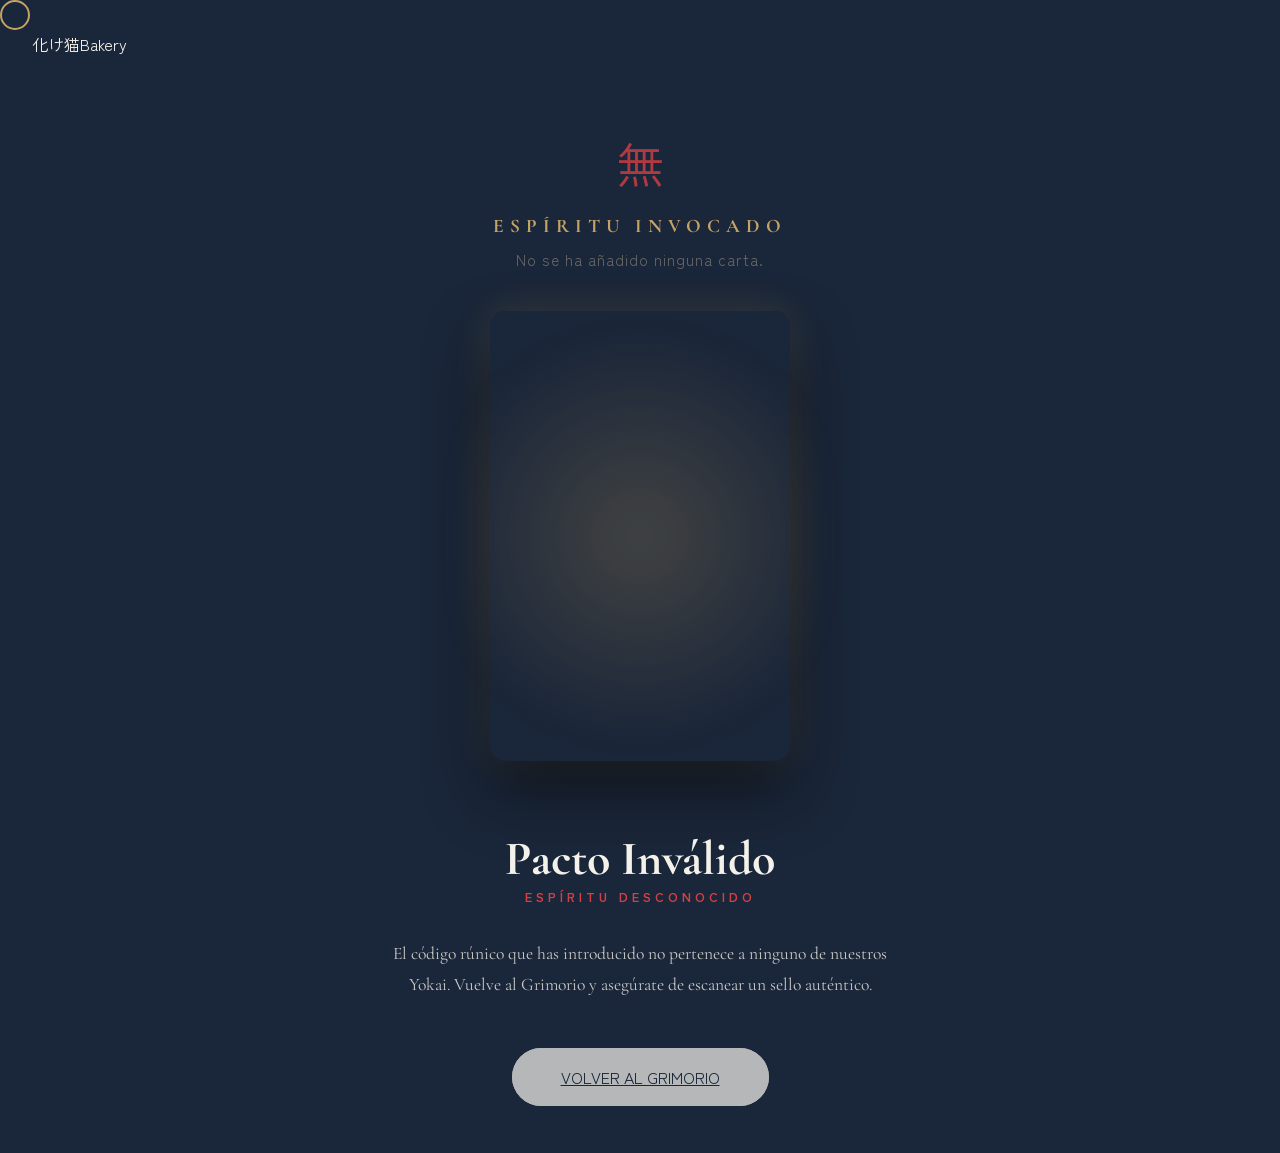
==== carta.html @ 155bf047 "PruebaCartas" ====
<!DOCTYPE html>
<html lang="es">
<head>
    <meta charset="UTF-8">
    <meta name="viewport" content="width=device-width, initial-scale=1.0">
    <title>Invocación Completada | Bakeneko Bakery</title>
    
    <link rel="preconnect" href="https://fonts.googleapis.com">
    <link rel="preconnect" href="https://fonts.gstatic.com" crossorigin>
    <link href="https://fonts.googleapis.com/css2?family=Cormorant+Garamond:ital,wght@0,300;0,400;1,400&family=Zen+Kaku+Gothic+New:wght@300;500&family=Noto+Serif+JP:wght@400;700&display=swap" rel="stylesheet">
    
    <link rel="stylesheet" href="css/style.css">
    <link rel="stylesheet" href="css/carta.css">
</head>
<body class="card-reveal-page">

    <div class="noise-overlay"></div>

    <nav class="main-nav minimal-nav">
        <a href="index.html" class="logo">化け猫 <span class="sub">Bakery</span></a>
    </nav>

    <main class="reveal-stage">
        
        <div class="reveal-header">
            <span class="magic-seal" id="yokai-kanji">霊</span>
            <h1 class="tiny-title" data-i18n="revealTitle">Espíritu Invocado</h1>
            <p class="compact-p" id="collection-status">Esta carta ha sido añadida a tu Grimorio personal.</p>
        </div>

        <div class="card-showcase">
            <div class="card-3d-wrapper" id="card-element">
                <img src="" alt="Carta Yokai" id="card-image" class="yokai-card-img hidden">
                <div class="card-glow"></div>
            </div>
        </div>

        <div class="yokai-lore">
            <h2 id="yokai-name" class="lore-title">Cargando...</h2>
            <h3 id="yokai-title" class="lore-subtitle">...</h3>
            <p id="yokai-desc" class="lore-text"></p>
        </div>

        <div class="reveal-actions">
            <a href="shop.html" class="cta-btn return-btn">Volver al Grimorio</a>
        </div>

    </main>

    <div id="particles-container"></div>

    <div id="neo-cursor"></div>

    <script src="https://cdn.jsdelivr.net/npm/gsap@3.12.5/dist/gsap.min.js"></script>
    <script src="js/carta.js"></script>
</body>
</html>
---- css/style.css ----
/* --- Variables & Reset --- */
:root {
    --c-indigo:    #1a2639;
    --c-cream:     #f4f1ea;
    --c-vermilion: #d64045;
    --c-gold:      #c5a365;
    --c-ink:       #0d0d0d;

    --f-serif: 'Cormorant Garamond', serif;
    --f-sans:  'Zen Kaku Gothic New', sans-serif;

    --gutter: 2rem;
}

* {
    box-sizing: border-box;
    margin: 0;
    padding: 0;
}

body {
    background-color: var(--c-cream);
    color: var(--c-indigo);
    font-family: var(--f-sans);
    overflow-x: hidden;
}


/* --- Fixed Elements --- */
.main-nav {
    position: fixed;
    top: 0;
    left: 0;
    width: 100%;
    padding: var(--gutter);
    display: flex;
    justify-content: space-between;
    align-items: center;
    z-index: 100;
    mix-blend-mode: difference;
    color: var(--c-cream);
}

.lang-btn {
    position: fixed;
    bottom: 2rem;
    left: 2rem; /* ¡Cambiado de right a left! */
    z-index: 9100;
    background: var(--c-indigo);
    color: var(--c-gold);
    border: 1px solid var(--c-gold);
    padding: 0.8rem 1.5rem;
    border-radius: 50px;
    cursor: pointer;
    font-family: var(--f-sans);
    font-weight: 700;
    transition: transform 0.3s ease;
}
.lang-btn:hover { transform: scale(1.05); }

.logo {
    text-decoration: none; 
    color: inherit;       
    display: flex;        
    align-items: center;
}

.cta-btn {
    margin-top: 2rem;
    padding: 1rem 3rem;
    background: transparent;
    border: 1px solid var(--c-gold);
    color: var(--c-gold);
    border-radius: 50px;
    text-transform: uppercase;
    cursor: pointer;
    transition: all 0.3s;
}

.cta-btn:hover {
    background: var(--c-gold);
    color: var(--c-indigo);
}

/* --- Tipografía Compacta y Premium --- */
.tiny-title {
    font-family: var(--f-serif);
    font-size: 1.8rem; /* Mucho más pequeña que antes */
    letter-spacing: 5px;
    text-transform: uppercase;
    color: var(--c-indigo);
    margin-bottom: 1rem;
}

.compact-p {
    font-size: 0.9rem; /* Letra pequeña y compacta */
    line-height: 1.8;
    letter-spacing: 1px;
    max-width: 400px; /* Forzamos que el texto sea un bloque estrecho */
    color: #666;
}

/* --- Intro Staggered (Layout Premium) --- */
.intro-minimal {
    padding: 12rem 10%;
    background-color: var(--c-cream);
}

.intro-staggered {
    display: flex;
    flex-direction: column;
    gap: 10rem; /* Gran espacio entre los dos bloques */
    max-width: 1200px;
    margin: 0 auto;
}

.intro-block {
    display: flex;
    gap: 3rem;
    align-items: flex-start;
}

/* Bloque Identidad (Izquierda) */
.block-who {
    align-self: flex-start;
}

/* Bloque Filosofía (Derecha) */
.block-concept {
    align-self: flex-end;
}

.vertical-marker {
    display: flex;
    flex-direction: column;
    align-items: center;
    gap: 1rem;
    border-right: 1px solid rgba(197, 163, 101, 0.3);
    padding-right: 1.5rem;
}

.marker-right {
    border-right: none;
    border-left: 1px solid rgba(197, 163, 101, 0.3);
    padding-right: 0;
    padding-left: 1.5rem;
}

.block-content.align-right {
    text-align: right;
    display: flex;
    flex-direction: column;
    align-items: flex-end;
}

/* Reutilizamos tus estilos existentes para títulos y párrafos */
.tiny-title {
    font-family: var(--f-serif);
    font-size: 1.8rem;
    letter-spacing: 5px;
    text-transform: uppercase;
    color: var(--c-indigo);
    margin-bottom: 1.5rem;
}

.compact-p {
    font-size: 0.95rem;
    line-height: 1.8;
    color: #666;
    max-width: 450px;
}

.manifesto-mini-wrapper {
    display: flex;
    gap: 3rem;
    align-items: flex-start;
}

.manifesto-side {
    display: flex;
    flex-direction: column;
    align-items: center;
    gap: 1rem;
    border-right: 1px solid rgba(197, 163, 101, 0.3);
    padding-right: 1.5rem;
}

.v-label {
    writing-mode: vertical-rl;
    font-size: 0.6rem;
    letter-spacing: 4px;
    color: var(--c-gold);
}

.v-kanji {
    writing-mode: vertical-rl;
    font-family: var(--f-jp);
    font-size: 1.5rem;
    color: var(--c-vermilion);
}

/* --- Collection & Organic Cards --- */
.collection-section {
    padding: 5rem var(--gutter);
    background-color: var(--c-cream);
    z-index: 10;
}

.section-header {
    text-align: center;
    margin-bottom: 5rem;
}

.section-header h3 {
    font-size: 3rem;
    border-bottom: 1px solid var(--c-vermilion);
    display: inline-block;
    padding-bottom: 15px;
}

/* =========================================
   GALERÍA DE PRODUCTOS (ORDEN Y LIMPIEZA)
   ========================================= */

/* --- 1. La Cuadrícula Base --- */
.products-grid {
    display: grid;
    grid-template-columns: repeat(3, 1fr);
    gap: 4rem 2rem; /* Cuadrícula perfecta y alineada, sin saltos */
    max-width: 1100px;
    margin: 0 auto;
    padding: 5rem 5%;
}

@media (max-width: 900px) {
    .products-grid { grid-template-columns: repeat(2, 1fr); gap: 3rem 2rem; }
}

@media (max-width: 600px) {
    .products-grid { grid-template-columns: 1fr; gap: 3rem 0; }
}

.product-card {
    background: transparent;
    display: flex;
    flex-direction: column;
    align-items: center;
    text-align: center;
    cursor: pointer;
    width: 100%;
    /* Hemos quitado el 'transition' global para que no pelee con las animaciones */
}

/* Estado de salida: Se hunde en la niebla */
.product-card.hiding {
    animation: fade-out-yokai 0.4s forwards;
    pointer-events: none;
}

/* Estado de entrada: Emerge suavemente */
.product-card.showing {
    opacity: 0; /* CRÍTICO: Los mantiene invisibles hasta que les toque su turno */
    animation: fade-in-yokai 0.6s cubic-bezier(0.2, 1, 0.3, 1) both;
}

@keyframes fade-out-yokai {
    0% { opacity: 1; transform: translateY(0) scale(1); }
    100% { opacity: 0; transform: translateY(15px) scale(0.98); }
}

@keyframes fade-in-yokai {
    0% { opacity: 0; transform: translateY(20px); }
    100% { opacity: 1; transform: translateY(0); }
}



/* --- 3. Contenedor Visual (Limitado para no dejar vacíos) --- */
.visual-inner {
    position: relative;
    width: 100%;
    max-width: 260px; /* Límite de ancho para que no crezca demasiado en pantallas grandes */
    aspect-ratio: 1 / 1; /* Cuadrado perfecto */
    margin: 0 auto;
}

/* --- 4. La Máscara de Tinta --- */
.ink-mask {
    width: 100%;
    height: 100%;
    overflow: hidden;
    border-radius: 50%; /* Círculo inicial */
    background: var(--c-cream); 
    transition: border-radius 0.8s ease-in-out, box-shadow 0.6s ease, transform 0.6s ease;
    box-shadow: 0 10px 25px rgba(26, 38, 57, 0.05);
}

.product-img {
    width: 100%;
    height: 100%;
    object-fit: cover;
    transition: transform 0.8s ease;
}

/* Animación Hover */
.product-card:hover .ink-mask {
    border-radius: 42% 58% 45% 55% / 55% 45% 58% 42%; /* Forma orgánica */
    box-shadow: 0 15px 35px rgba(26, 38, 57, 0.12);
    transform: translateY(-8px);
}

.product-card:hover .product-img {
    transform: scale(1.1);
}

/* --- 5. El Sello Hanko --- */
.stamp-seal {
    position: absolute;
    top: 0;
    right: 0;
    z-index: 2;
    width: 45px;
    height: 45px;
    background: var(--c-vermilion);
    color: white;
    display: flex;
    justify-content: center;
    align-items: center;
    border-radius: 50%;
    font-size: 1.2rem;
    font-family: var(--f-jp);
    box-shadow: 2px 4px 10px rgba(214, 64, 69, 0.2);
    transition: transform 0.5s ease;
}

.product-card:hover .stamp-seal {
    transform: scale(1.1) rotate(-10deg);
}

/* --- 6. El Botón Añadir Integrado --- */
.quick-add-btn {
    position: absolute;
    bottom: 0;
    right: 0;
    z-index: 3;
    width: 40px;
    height: 40px;
    background: var(--c-indigo);
    color: var(--c-gold);
    border: none;
    border-radius: 50%;
    display: flex;
    justify-content: center;
    align-items: center;
    font-size: 1.5rem;
    cursor: pointer;
    opacity: 0; /* Oculto por defecto */
    transform: scale(0.8);
    transition: all 0.4s ease;
}

.product-card:hover .quick-add-btn {
    opacity: 1; /* Aparece al hacer hover */
    transform: scale(1);
}

.quick-add-btn:hover {
    background: var(--c-gold);
    color: var(--c-indigo);
}

/* --- 7. Info del Producto (Sin vacíos) --- */
.card-info {
    margin-top: 1rem; /* Muy poco margen para que el texto abrace la imagen */
    display: flex;
    flex-direction: column; /* Apila el h4 y el span */
    align-items: center;
    gap: 0.2rem; /* Espacio mínimo entre nombre y tipo */
}

.card-info h4 {
    font-family: var(--f-serif);
    font-size: 1.4rem;
    color: var(--c-indigo);
    margin: 0;
    font-weight: 400;
}

.card-info .type {
    font-size: 0.7rem;
    letter-spacing: 3px;
    text-transform: uppercase;
    color: var(--c-gold);
}




/* --- Ventana Cinematográfica (Editorial) --- */
.cinematic-window {
    position: relative;
    width: 100vw;
    height: 70vh; 
    overflow: hidden;
    background-color: var(--c-indigo);
}

.cinematic-video {
    width: 100%;
    height: 120%; /* Más alto que su contenedor para permitir el efecto Parallax */
    object-fit: cover;
    opacity: 0.85; /* Un poco translúcido para que sea elegante */
}

/* El fundido mágico hacia la sección crema */
.cinematic-fade {
    position: absolute;
    bottom: 0;
    left: 0;
    width: 100%;
    height: 25vh;
    /* Degradado optimizado para fundir al 100% con el fondo de la web sin cortes */
    background: linear-gradient(to bottom, transparent 0%, var(--c-cream) 95%, var(--c-cream) 100%);
    pointer-events: none;
}


/* --- Texto en Estado de Tinta Fragmentada --- */
.reveal-ink-wrapper {
    opacity: 0; /* Empieza invisible */
    transition: none;
}

.ink-content-to-reveal {
    opacity: 1; 
    filter: url(#sumie-filter); /* Aplica la deformación masiva inicial */
    will-change: filter; 
}

/* --- 2D Modal (Reemplaza al 3D) --- */
.modal-overlay {
    position: fixed;
    inset: 0;
    background: rgba(26, 38, 57, 0.95);
    z-index: 9500;
    display: flex;
    justify-content: center;
    align-items: center;
    opacity: 0;
    pointer-events: none;
    transition: opacity 0.5s ease;
    backdrop-filter: blur(5px);
}

.modal-overlay.active {
    opacity: 1;
    pointer-events: auto;
}

.modal-content {
    width: 90%;
    max-width: 1000px;
    height: 80vh;
    background: var(--c-cream);
    display: grid;
    grid-template-columns: 1.5fr 1fr;
    border-radius: 20px;
    overflow: hidden;
    position: relative;
    transform: translateY(50px);
    transition: transform 0.5s cubic-bezier(0.2, 1, 0.3, 1);
}

.modal-overlay.active .modal-content {
    transform: translateY(0);
}

.modal-image-stage {
    background: #e8e5de;
    position: relative;
    display: flex;
    align-items: center;
    justify-content: center;
    overflow: hidden; /* Para que la imagen no se salga */
}

.modal-main-img {
    width: 100%;
    height: 100%;
    object-fit: cover; /* Hace que la imagen llene el espacio elegantemente */
}

.modal-text {
    padding: 3rem;
    display: flex;
    flex-direction: column;
    justify-content: center;
}

.modal-title {
    font-size: 3rem;
    color: var(--c-indigo);
    line-height: 1;
    margin: 0.5rem 0;
}

.modal-yokai-class {
    color: var(--c-vermilion);
    font-weight: bold;
    letter-spacing: 0.1em;
}

.modal-desc {
    margin: 1.5rem 0;
    line-height: 1.6;
    color: #555;
}

.close-modal {
    position: absolute;
    top: 1rem;
    right: 1rem;
    background: none;
    border: none;
    font-size: 2rem;
    cursor: pointer;
    color: var(--c-indigo);
    z-index: 10;
}

.modal-allergens {
    margin-top: 1.5rem;
    padding-top: 1rem;
    border-top: 1px dashed rgba(197, 163, 101, 0.4);
    font-family: var(--f-sans);
    font-size: 0.85rem;
    color: #888;
}
.modal-allergens strong {
    color: var(--c-vermilion);
}

/* =========================================
   FOOTER (SILENCIO EDITORIAL DE LUJO)
   ========================================= */
.main-footer {
    background-color: var(--c-indigo);
    color: var(--c-cream);
    padding: 8rem 5% 2rem;
    /* Sin borde superior grueso. Se funde con el fondo de la web si es oscuro, 
       o usa un contraste limpio si vienes del fondo crema */
}

.footer-container {
    max-width: 1200px;
    margin: 0 auto;
    display: grid;
    /* Solo 3 columnas, dándole la mitad del espacio a la marca/newsletter */
    grid-template-columns: 2fr 1fr 1fr;
    gap: 4rem;
    padding-bottom: 6rem;
}

/* --- Títulos (Etiquetas Técnicas) --- */
.footer-col h4 {
    font-family: var(--f-sans);
    font-size: 0.65rem;
    letter-spacing: 4px;
    text-transform: uppercase;
    color: rgba(244, 241, 234, 0.4); /* Muy difuminado, no compite con los enlaces */
    margin-bottom: 2rem;
}

.footer-col ul {
    list-style: none;
    padding: 0;
    margin: 0;
    display: flex;
    flex-direction: column;
    gap: 1rem;
}

/* Enlaces (Serif, elegantes y sobrios) */
.footer-col a {
    color: var(--c-cream);
    text-decoration: none;
    font-size: 0.9rem;
    font-family: var(--f-serif);
    transition: opacity 0.3s ease;
    opacity: 0.8;
}

.footer-col a:hover {
    opacity: 1;
    color: var(--c-gold);
}

/* Enlaces Sociales (Los diferenciamos con Sans-serif) */
.social-link {
    font-family: var(--f-sans) !important;
    font-size: 0.75rem !important;
    letter-spacing: 2px;
    text-transform: uppercase;
    margin-top: 0.5rem;
}

/* --- La Firma (Logo) --- */
.footer-logo {
    font-family: var(--f-serif);
    font-size: 1.8rem;
    color: var(--c-cream);
    margin-bottom: 3rem;
    display: flex;
    align-items: center;
    gap: 1rem;
}

.footer-logo span {
    font-family: var(--f-jp);
    font-size: 1.5rem;
    color: var(--c-gold);
    opacity: 0.7;
}

/* --- Newsletter Hiper-Minimalista --- */
.newsletter-minimal {
    position: relative;
    max-width: 300px;
    display: flex;
    align-items: center;
    border-bottom: 1px solid rgba(244, 241, 234, 0.3);
    padding-bottom: 0.5rem;
    transition: border-color 0.4s ease;
}

.newsletter-minimal:focus-within {
    border-color: var(--c-gold); /* Se ilumina al escribir */
}

.newsletter-minimal input {
    background: transparent;
    border: none;
    color: var(--c-cream);
    font-family: var(--f-sans);
    font-size: 0.8rem;
    letter-spacing: 1px;
    width: 100%;
    outline: none;
}

.newsletter-minimal input::placeholder {
    color: rgba(244, 241, 234, 0.3);
    text-transform: uppercase;
    letter-spacing: 2px;
    font-size: 0.7rem;
}

.newsletter-minimal button {
    background: transparent;
    border: none;
    color: var(--c-cream);
    font-size: 1.2rem;
    cursor: pointer;
    padding: 0;
    transition: transform 0.3s ease, color 0.3s ease;
}

.newsletter-minimal button:hover {
    color: var(--c-gold);
    transform: translateX(5px); /* La flecha se mueve al pasar el ratón */
}

/* --- Base del Footer --- */
.footer-bottom {
    display: flex;
    justify-content: space-between;
    align-items: center;
    border-top: 1px solid rgba(244, 241, 234, 0.1);
    padding-top: 2rem;
}

.footer-bottom p {
    font-size: 0.65rem;
    letter-spacing: 3px;
    color: rgba(244, 241, 234, 0.4);
    text-transform: uppercase;
    margin: 0;
}

/* --- Responsividad --- */
@media (max-width: 900px) {
    .footer-container {
        grid-template-columns: 1fr 1fr;
        gap: 4rem 2rem;
    }
    .brand-col {
        grid-column: span 2;
    }
}

@media (max-width: 600px) {
    .footer-container {
        grid-template-columns: 1fr;
        gap: 4rem;
    }
    .brand-col {
        grid-column: span 1;
    }
}




/* =========================================
   CABECERA DE LA TIENDA Y FILTROS (TABS)
   ========================================= */

/* --- El Título Principal de la Colección --- */
.section-header {
    text-align: center;
    margin-bottom: 3rem;
}

.section-header h3 {
    font-family: var(--f-serif); /* Letra clásica y elegante */
    font-size: 3rem; /* Grande y majestuoso */
    color: var(--c-indigo);
    font-weight: 300; /* Fino, nada de negritas gruesas */
    margin: 0;
    position: relative;
}

/* El punto de anclaje visual (Punto dorado debajo del título) */
.section-header h3::after {
    content: '';
    display: block;
    width: 4px;
    height: 4px;
    background-color: var(--c-gold);
    border-radius: 50%;
    margin: 1.5rem auto 0;
}

/* --- Filtros (Tabs Estilo Revista) --- */
.tabs {
    display: flex;
    justify-content: center;
    flex-wrap: wrap; /* CRÍTICO: Permite que salten de línea en móviles sin aplastarse */
    gap: 3rem; /* Muchísimo aire entre las opciones */
    margin-bottom: 6rem; /* Separación enorme con los postres para dar respiro */
}

/* Botones como texto desnudo (Adiós a las píldoras) */
.tab-btn {
    background: transparent;
    border: none;
    padding: 0 0 8px 0; /* Espacio solo abajo para separar la línea del subrayado */
    color: rgba(26, 38, 57, 0.4); /* Índigo muy apagado para los que no están seleccionados */
    font-family: var(--f-sans);
    font-size: 0.75rem;
    letter-spacing: 4px;
    text-transform: uppercase;
    cursor: pointer;
    border-bottom: 1px solid transparent; /* Oculto, preparado para animarse */
    transition: all 0.4s ease;
}

/* Hover: El texto cobra vida y sube un poquito */
.tab-btn:hover {
    color: var(--c-indigo);
    transform: translateY(-2px);
}

/* Estado Activo: La línea de lujo */
.tab-btn.active {
    color: var(--c-indigo);
    border-bottom: 1px solid var(--c-gold); 
}

/* --- Responsividad para mantener la elegancia en móviles --- */
@media (max-width: 600px) {
    .section-header h3 {
        font-size: 2.2rem;
    }
    .tabs {
        gap: 1.5rem;
        margin-bottom: 4rem;
    }
    .tab-btn {
        font-size: 0.65rem;
        letter-spacing: 2px;
    }
}

/* =========================================
   ORÁCULO (MINIMALISMO PURO)
   ========================================= */
.oracle-minimal {
    padding: 8rem 0; /* Menos espacio exagerado, más equilibrado */
    background-color: transparent; /* Hereda el color crema de la web. Cero bloques de color. */
    display: flex;
    justify-content: center;
}

.oracle-container {
    display: flex;
    flex-direction: column;
    align-items: center;
    gap: 3rem;
    text-align: center;
}

/* Textos sutiles y elegantes */
.oracle-text .tiny-title {
    color: var(--c-gold);
    font-size: 0.85rem; /* Un pelín más grande */
    letter-spacing: 5px;
    font-weight: 600; /* Más peso para que atrape la vista */
    text-transform: uppercase;
}

.oracle-text .compact-p {
    color: var(--c-indigo); /* Color sólido, sin transparencias que lo apaguen */
    margin: 0 auto;
    font-family: var(--f-serif);
    font-size: 1.25rem; /* Aumentamos el tamaño para facilitar la lectura */
    line-height: 1.4;
}

/* --- El Artefacto (Líneas finas, sin cajas pesadas) --- */
.oracle-interactive {
    cursor: pointer;
    display: flex;
    flex-direction: column;
    align-items: center;
    position: relative;
    padding: 20px;
    transition: transform 0.4s cubic-bezier(0.2, 1, 0.3, 1);
}

.oracle-interactive:hover {
    transform: scale(1.05); /* Solo un pequeño acercamiento, sin brillos locos */
}

/* La Ventana del Destino (Marco minimalista) */
.rune-window {
    width: 90px;
    height: 120px; 
    border: 1px solid rgba(26, 38, 57, 0.2); /* Borde índigo muy fino, como trazado a lápiz */
    border-radius: 60px;
    overflow: hidden;
    position: relative;
    background: transparent;
}

/* El degradado ahora funde hacia CREMA, no hacia azul */
.window-overlay {
    position: absolute;
    inset: 0;
    background: linear-gradient(to bottom, var(--c-cream) 0%, transparent 20%, transparent 80%, var(--c-cream) 100%);
    pointer-events: none;
}

.rune-strip {
    display: flex;
    flex-direction: column;
    align-items: center;
    will-change: transform, filter;
}

/* Las runas en Índigo oscuro, puro contraste */
.rune-item {
    height: 120px; 
    display: flex;
    align-items: center;
    justify-content: center;
    font-size: 3rem;
    font-family: var(--f-jp);
    color: var(--c-indigo); 
}

/* --- Instrucción Sutil (Sin botones gruesos) --- */
.oracle-instruction {
    margin-top: 2rem;
    padding: 12px 28px; /* Le damos cuerpo para que parezca un botón real */
    font-size: 0.75rem;
    letter-spacing: 3px;
    text-transform: uppercase;
    color: var(--c-indigo);
    border: 1px solid rgba(26, 38, 57, 0.4); /* Borde fino y elegante */
    border-radius: 40px; /* Forma de píldora redondeada */
    opacity: 1; /* NADA de ocultarlo, 100% visible */
    transition: all 0.4s ease;
}

.oracle-interactive:hover .oracle-instruction {
    background: var(--c-indigo);
    color: var(--c-cream);
    border-color: var(--c-indigo);
    transform: translateY(-2px); /* Un levísimo salto para dar respuesta táctil */
}


/* =========================================
   BANNER DE COLABORACIÓN (ESTILO EMAKIMONO)
   ========================================= */

/* El contenedor principal da el espacio necesario (Ma) */
.collab-marquee-wrapper {
    position: relative;
    width: 100%;
    margin: 6rem 0; 
    transition: opacity 0.8s ease, transform 0.8s ease;
}

/* Animación sutil de desaparición al cerrarlo */
.collab-marquee-wrapper.hidden {
    opacity: 0;
    transform: translateY(-10px);
    pointer-events: none;
}

/* El Pergamino */
.collab-marquee {
    position: relative;
    width: 100vw;
    max-width: 100%;
    padding: 2rem 0; /* Un marco vertical delgado */
    overflow: hidden;
    background: transparent;
    
    /* Líneas índigo muy suaves arriba y abajo */
    border-top: 1px solid rgba(26, 38, 57, 0.1); 
    border-bottom: 1px solid rgba(26, 38, 57, 0.1);
    
    /* Efecto de niebla: el texto se desvanece suavemente al llegar a los bordes */
    mask-image: linear-gradient(to right, transparent, black 15%, black 85%, transparent);
    -webkit-mask-image: linear-gradient(to right, transparent, black 15%, black 85%, transparent);
}

/* La pista que se mueve */
.marquee-content {
    display: flex;
    white-space: nowrap;
    width: max-content;
    
    /* Animación lentísima y fluida */
    animation: scroll-emakimono 35s linear infinite; 
    
    /* Tipografía de lujo */
    font-family: var(--f-serif);
    font-weight: 300; /* Fina y delicada */
    font-size: 1.1rem;
    letter-spacing: 5px; /* Mucho aire entre letras */
    color: rgba(26, 38, 57, 0.7); /* Índigo ligeramente transparente */
}

/* Mucho espacio entre cada repetición de la frase */
.marquee-content span {
    padding: 0 4rem;
}

/* Animación del movimiento continuo */
@keyframes scroll-emakimono {
    0% { transform: translateX(0); }
    100% { transform: translateX(-50%); } 
}

/* --- Botón de cerrar (Sutil y sin cajas) --- */
.close-collab {
    position: absolute;
    right: 3%;
    top: 50%;
    transform: translateY(-50%);
    background: transparent;
    border: none; /* Adiós al borde redondo corporativo */
    color: rgba(26, 38, 57, 0.3); /* Casi invisible por defecto */
    font-size: 2rem; /* Tamaño grande pero trazo fino */
    font-weight: 300;
    line-height: 1;
    cursor: pointer;
    z-index: 10;
    transition: all 0.4s ease;
}

/* Al pasar el ratón, se tiñe del rojo vermellón (tu color de sello) */
.close-collab:hover {
    color: var(--c-vermilion);
    transform: translateY(-50%) scale(1.1);
}








.oracle-btn {
    border-color: var(--c-gold);
    color: var(--c-gold);
}
.oracle-btn:hover {
    background: var(--c-gold);
    color: var(--c-indigo);
}


/* --- Cesta Lateral (Luxury Drawer) --- */
.cart-overlay {
    position: fixed;
    top: 0; left: 0; width: 100vw; height: 100vh;
    background: rgba(26, 38, 57, 0.6); /* Color índigo translúcido */
    backdrop-filter: blur(5px);
    z-index: 9800;
    opacity: 0; 
    pointer-events: none;
    transition: opacity 0.4s ease;
}

.cart-overlay.active {
    opacity: 1; 
    pointer-events: auto;
}

.cart-drawer {
    position: fixed;
    top: 0; right: 0; 
    width: 100%; max-width: 450px; height: 100vh;
    background: var(--c-cream);
    z-index: 9900;
    box-shadow: -10px 0 40px rgba(0,0,0,0.15);
    transform: translateX(100%);
    transition: transform 0.5s cubic-bezier(0.25, 1, 0.3, 1);
    display: flex; 
    flex-direction: column;
}

.cart-drawer.active {
    transform: translateX(0);
}

.cart-header {
    display: flex; justify-content: space-between; align-items: center;
    padding: 2.5rem 2rem; 
    border-bottom: 1px solid rgba(26, 38, 57, 0.1);
}

.cart-header h2 {
    font-family: var(--f-serif); font-size: 2.2rem; color: var(--c-indigo); line-height: 1;
}

.close-cart {
    background: none; border: none; font-size: 2.5rem; color: var(--c-indigo); cursor: pointer; line-height: 1; transition: transform 0.3s ease;
}
.close-cart:hover { transform: rotate(90deg); }

.cart-items {
    flex: 1; 
    overflow-y: auto; 
    padding: 2rem; 
    display: flex; 
    flex-direction: column; 
    gap: 1.5rem;
    overscroll-behavior: contain; /* <-- AÑADE SOLO ESTA LÍNEA */
}

.empty-cart-msg {
    text-align: center; color: #888; font-style: italic; margin-top: 2rem; font-family: var(--f-serif); font-size: 1.2rem;
}

/* Diseño de cada producto en la cesta */
.cart-item {
    display: flex; align-items: center; gap: 1.2rem; padding-bottom: 1.5rem; border-bottom: 1px solid rgba(0,0,0,0.05);
}

.cart-item-img {
    width: 70px; height: 70px; border-radius: 50%; object-fit: cover; border: 1px solid var(--c-gold);
}

.cart-item-info { flex: 1; }
.cart-item-title { font-family: var(--f-serif); font-size: 1.3rem; margin-bottom: 0.2rem; color: var(--c-indigo); }
.cart-item-price { font-family: var(--f-sans); color: var(--c-gold); font-weight: 700; font-size: 1.1rem; }

.remove-item {
    background: none; border: none; color: var(--c-vermilion); cursor: pointer; font-size: 1.5rem; transition: transform 0.2s;
}
.remove-item:hover { transform: scale(1.2); }

.cart-footer {
    padding: 2rem; background: #fff; border-top: 1px solid rgba(26, 38, 57, 0.1);
}

.cart-total-row {
    display: flex; justify-content: space-between; align-items: center; margin-bottom: 1.5rem; font-family: var(--f-serif); font-size: 1.8rem; color: var(--c-indigo); font-weight: bold;
}

.checkout-btn {
    width: 100%; background: var(--c-indigo); color: var(--c-gold); padding: 1.2rem; border-radius: 50px; font-family: var(--f-sans); font-weight: bold; text-transform: uppercase; letter-spacing: 2px; cursor: pointer; transition: 0.3s; border: 1px solid var(--c-indigo);
}
.checkout-btn:hover { background: var(--c-gold); color: var(--c-indigo); border-color: var(--c-gold); }

/* Notificación visual (Puntito rojo) en el menú principal */
.cart-trigger { cursor: pointer; display: flex; align-items: center; gap: 0.5rem; position: relative; }
.cart-dot {
    position: absolute; top: -8px; right: -20px; background: var(--c-vermilion); color: white; font-size: 0.8rem; font-weight: bold; width: 22px; height: 22px; border-radius: 50%; display: flex; justify-content: center; align-items: center; opacity: 0; transition: all 0.3s ease; transform: scale(0);
}
.cart-dot.active { opacity: 1; transform: scale(1); }

/* --- Controles de Cantidad en la Cesta --- */
.cart-item {
    align-items: flex-start; 
}

.cart-item-info {
    display: flex;
    flex-direction: column;
    gap: 0.4rem;
}

.quantity-controls {
    display: flex;
    align-items: center;
    gap: 15px;
    margin-top: 0.5rem;
    border: 1px solid var(--c-gold);
    border-radius: 50px;
    width: fit-content;
    padding: 2px 8px;
}

.qty-btn {
    background: none;
    border: none;
    color: var(--c-indigo);
    font-size: 1.2rem;
    cursor: pointer;
    width: 24px;
    height: 24px;
    display: flex;
    justify-content: center;
    align-items: center;
    border-radius: 50%;
    transition: all 0.3s ease;
}

.qty-btn:hover {
    background: var(--c-gold);
    color: var(--c-cream);
}

.qty-display {
    font-family: var(--f-sans);
    font-weight: 700;
    color: var(--c-indigo);
    min-width: 15px;
    text-align: center;
}

.item-subtotal {
    font-family: var(--f-sans);
    font-weight: 700;
    color: var(--c-indigo);
    margin-top: auto; /* Empuja el precio total del item hacia abajo */
}

.cart-item-right {
    display: flex;
    flex-direction: column;
    align-items: flex-end;
    justify-content: space-between;
    height: 100%;
}


/* --- Página de Checkout a Pantalla Completa --- */
.checkout-page {
    position: fixed; inset: 0; background: var(--c-cream);
    z-index: 10000; overflow-y: auto; opacity: 1; transition: opacity 0.4s ease;
}
.checkout-page.hidden { opacity: 0; pointer-events: none; }

.checkout-header {
    padding: 1.5rem 5%; border-bottom: 1px solid rgba(0,0,0,0.05);
    display: flex; justify-content: space-between; align-items: center; background: #fff;
}
.checkout-header .logo { margin: 0; font-size: 1.5rem; color: var(--c-indigo); }
.checkout-header .logo span { color: #888; font-weight: 300; font-size: 1.2rem; }

.text-btn { background: none; border: none; font-family: var(--f-sans); color: var(--c-indigo); font-weight: bold; cursor: pointer; }
.text-btn:hover { color: var(--c-vermilion); }

.checkout-container {
    max-width: 1200px; margin: 0 auto; padding: 4rem 2rem;
    display: grid; grid-template-columns: 1.5fr 1fr; gap: 4rem;
}

/* Columna Izquierda (Formulario) */
.checkout-form-col h2 { font-family: var(--f-serif); font-size: 3rem; color: var(--c-indigo); line-height: 1; }
.checkout-subtitle { color: #666; margin-bottom: 3rem; font-family: var(--f-serif); font-size: 1.2rem; }

.form-section { margin-bottom: 3rem; }
.form-section h3 {
    font-family: var(--f-sans); color: var(--c-vermilion); text-transform: uppercase; letter-spacing: 2px;
    font-size: 1rem; border-bottom: 1px solid rgba(197, 163, 101, 0.3); padding-bottom: 0.5rem; margin-bottom: 1.5rem;
}

.input-group { position: relative; margin-bottom: 1.5rem; }
.form-row { display: flex; gap: 1rem; }
.form-row .input-group { flex: 1; }

.input-group input, .input-group select {
    width: 100%; padding: 1.2rem 0.5rem 0.5rem; border: none; border-bottom: 1px solid var(--c-indigo);
    background: transparent; font-family: var(--f-sans); font-size: 1.1rem; color: var(--c-indigo); transition: all 0.3s;
}
.input-group select { cursor: pointer; padding-top: 1rem; }
.input-group input:focus, .input-group select:focus { outline: none; border-bottom-color: var(--c-gold); border-bottom-width: 2px; }

.input-group label {
    position: absolute; left: 0.5rem; top: 1.2rem; color: #888; transition: all 0.3s ease; pointer-events: none; font-family: var(--f-sans);
}

.input-group input:focus ~ label, .input-group input:not(:placeholder-shown) ~ label {
    top: -0.2rem; font-size: 0.8rem; color: var(--c-gold); font-weight: bold; text-transform: uppercase;
}

.error-msg { color: var(--c-vermilion); font-size: 0.85rem; font-family: var(--f-sans); position: absolute; bottom: -20px; left: 0.5rem; display: none; }
.input-group.invalid input { border-bottom-color: var(--c-vermilion); }
.input-group.invalid .error-msg { display: block; }

.submit-btn { width: 100%; background: var(--c-indigo); color: var(--c-gold); margin-top: 1rem; padding: 1.5rem; font-size: 1.2rem; }

/* Columna Derecha (Resumen) */
.checkout-summary-col {
    background: #fff; padding: 2.5rem; border-radius: 15px; border: 1px solid rgba(0,0,0,0.05);
    box-shadow: 0 10px 30px rgba(0,0,0,0.03); height: fit-content; position: sticky; top: 2rem;
}
.checkout-summary-col h3 { font-family: var(--f-serif); font-size: 1.8rem; border-bottom: 1px solid #eee; padding-bottom: 1rem; margin-bottom: 1.5rem; }

.summary-items { display: flex; flex-direction: column; gap: 1rem; max-height: 40vh; overflow-y: auto; margin-bottom: 2rem; }
.summary-item { display: flex; gap: 1rem; align-items: center; }
.summary-img { width: 60px; height: 60px; border-radius: 50%; object-fit: cover; border: 1px solid var(--c-gold); }
.summary-details { flex: 1; }
.summary-name { font-family: var(--f-serif); font-size: 1.1rem; color: var(--c-indigo); font-weight: bold; }
.summary-qty { font-family: var(--f-sans); font-size: 0.9rem; color: #888; }
.summary-price { font-family: var(--f-sans); font-weight: bold; color: var(--c-gold); }

.summary-totals { border-top: 1px solid #eee; padding-top: 1.5rem; display: flex; flex-direction: column; gap: 0.8rem; }
.total-line { display: flex; justify-content: space-between; font-family: var(--f-sans); color: #555; }
.grand-total { font-family: var(--f-serif); font-size: 1.8rem; color: var(--c-indigo); font-weight: bold; margin-top: 0.5rem; border-top: 2px solid var(--c-indigo); padding-top: 1rem; }

/* Éxito */
.checkout-success { height: 100vh; display: flex; flex-direction: column; justify-content: center; align-items: center; text-align: center; }
.checkout-success.hidden { display: none; }
.success-seal { font-size: 5rem; color: var(--c-vermilion); width: 120px; height: 120px; border: 4px solid var(--c-vermilion); border-radius: 50%; display: flex; justify-content: center; align-items: center; margin-bottom: 2rem; font-family: serif; animation: stamp 0.6s cubic-bezier(0.175, 0.885, 0.32, 1.275) forwards; }

@keyframes stamp { 0% { transform: scale(3) rotate(20deg); opacity: 0; } 100% { transform: scale(1) rotate(0deg); opacity: 1; } }

@media (max-width: 900px) {
    .checkout-container { grid-template-columns: 1fr; padding: 2rem 1rem; }
    .checkout-summary-col { order: -1; position: static; } /* En móvil el resumen va arriba */
}

/* --- Botón Quick Add (Añadir rápido) --- */
.quick-add-btn {
    position: absolute;
    bottom: 5px;
    right: 5px;
    width: 45px;
    height: 45px;
    background: var(--c-cream);
    color: var(--c-indigo);
    border: 1px solid var(--c-gold);
    border-radius: 50%;
    font-size: 1.8rem;
    font-family: var(--f-sans);
    display: flex;
    justify-content: center;
    align-items: center;
    cursor: pointer;
    opacity: 0; /* Oculto por defecto */
    transform: translateY(15px);
    transition: all 0.3s cubic-bezier(0.2, 1, 0.3, 1);
    z-index: 15;
    box-shadow: 0 5px 15px rgba(26, 38, 57, 0.15);
}

/* Aparece al pasar el ratón por la tarjeta */
.product-card:hover .quick-add-btn {
    opacity: 1;
    transform: translateY(0);
}

.quick-add-btn:hover {
    background: var(--c-gold);
    color: var(--c-cream);
    transform: scale(1.1);
}

/* Clase dinámica para cuando se hace clic (Feedback de éxito) */
.quick-add-btn.added {
    background: var(--c-indigo);
    color: var(--c-gold);
    border-color: var(--c-indigo);
    transform: scale(1.1);
}

























/* =========================================
   ASISTENTE YOKAI (CHATBOT SIMULADO)
   ========================================= */

/* Burbuja Flotante */
.chatbot-trigger {
    position: fixed;
    bottom: 2rem;
    right: 2rem;
    width: 60px;
    height: 60px;
    background: var(--c-indigo);
    color: var(--c-gold);
    border: 2px solid var(--c-gold);
    border-radius: 50%;
    font-size: 1.8rem;
    cursor: pointer;
    z-index: 8500;
    box-shadow: 0 10px 25px rgba(26, 38, 57, 0.3);
    transition: all 0.3s ease;
    display: flex;
    justify-content: center;
    align-items: center;
}
.chatbot-trigger:hover { transform: scale(1.1) translateY(-5px); }

/* Ventana del Chat */
.chatbot-window {
    position: fixed;
    bottom: 6rem;
    right: 2rem;
    width: 350px;
    height: 500px;
    max-height: 80vh;
    background: var(--c-cream);
    border: 1px solid var(--c-gold);
    border-radius: 20px;
    box-shadow: 0 15px 40px rgba(0,0,0,0.2);
    z-index: 8600;
    display: flex;
    flex-direction: column;
    overflow: hidden;
    opacity: 0;
    pointer-events: none;
    transform: translateY(20px);
    transition: all 0.4s cubic-bezier(0.2, 1, 0.3, 1);
}
.chatbot-window.active { opacity: 1; pointer-events: auto; transform: translateY(0); }

/* Cabecera del Chat */
.chat-header {
    background: var(--c-indigo);
    padding: 1rem 1.5rem;
    display: flex;
    justify-content: space-between;
    align-items: center;
    color: var(--c-cream);
}
.chat-title { display: flex; align-items: center; gap: 0.8rem; }
.bot-avatar { background: var(--c-vermilion); width: 35px; height: 35px; border-radius: 50%; display: flex; justify-content: center; align-items: center; font-size: 1.2rem; }
.chat-title h4 { font-family: var(--f-serif); font-size: 1.2rem; line-height: 1; margin-bottom: 0.2rem; }
.bot-status { font-family: var(--f-sans); font-size: 0.75rem; color: var(--c-gold); }
.close-chat { background: none; border: none; color: var(--c-cream); font-size: 1.8rem; cursor: pointer; line-height: 1; transition: color 0.3s; }
.close-chat:hover { color: var(--c-vermilion); }

.chat-messages {
    flex: 1;
    padding: 1.5rem;
    overflow-y: auto;
    display: flex;
    flex-direction: column;
    gap: 1rem;
    background-image: url("data:image/svg+xml,%3Csvg width='20' height='20' viewBox='0 0 20 20' xmlns='http://www.w3.org/2000/svg'%3E%3Cpath d='M0 0h20v20H0V0zm10 10l10 10H0L10 10z' fill='%231a2639' fill-opacity='0.03' fill-rule='evenodd'/%3E%3C/svg%3E");
    
    /* --- NUEVO: Evitar rebote y ocultar barra de scroll --- */
    overscroll-behavior: contain; /* Evita que el scroll salte al fondo al llegar al límite */
    scrollbar-width: none; /* Oculta la barra en Firefox */
    -ms-overflow-style: none; /* Oculta la barra en Internet Explorer/Edge antiguo */
}

/* Oculta la barra en Chrome, Safari y el nuevo Edge */
.chat-messages::-webkit-scrollbar {
    display: none;
}

/* Burbujas de Diálogo */
.chat-bubble {
    max-width: 85%;
    padding: 0.8rem 1rem;
    border-radius: 15px;
    font-family: var(--f-sans);
    font-size: 0.95rem;
    line-height: 1.4;
    animation: popIn 0.3s ease forwards;
}
@keyframes popIn { 0% { opacity: 0; transform: scale(0.9) translateY(10px); } 100% { opacity: 1; transform: scale(1) translateY(0); } }

.msg-bot { background: #fff; color: var(--c-indigo); border: 1px solid rgba(0,0,0,0.05); align-self: flex-start; border-bottom-left-radius: 2px; }
.msg-user { background: var(--c-indigo); color: var(--c-gold); align-self: flex-end; border-bottom-right-radius: 2px; }

/* Botones de Opción */
.chat-options {
    padding: 1rem;
    background: #fff;
    border-top: 1px solid rgba(0,0,0,0.05);
    display: flex;
    flex-direction: column;
    gap: 0.5rem;
}
.chat-opt-btn {
    background: transparent;
    border: 1px solid var(--c-indigo);
    color: var(--c-indigo);
    padding: 0.6rem 1rem;
    border-radius: 50px;
    font-family: var(--f-sans);
    font-size: 0.85rem;
    cursor: pointer;
    transition: all 0.2s;
    text-align: left;
}
.chat-opt-btn:hover { background: var(--c-indigo); color: var(--c-cream); }

/* Ocultar el botón de idiomas si choca */
@media (max-width: 768px) {
    .chatbot-window { width: 90%; right: 5%; bottom: 5rem; }
}







/* =========================================
   EASTER EGG: ZARPA DEL BAKENEKO (EXTERNA)
   ========================================= */
#bakeneko-paw {
    position: fixed;
    /* Importante: top 0 para que el JS calcule la posición exacta */
    top: 0; 
    right: -220px; /* Escondida según el ancho de tu SVG (ajústalo si es necesario) */
    width: 200px;  /* Ancho de tu zarpa */
    height: 200px; /* Alto de tu zarpa */
    z-index: 8500; /* Por debajo del modal (z-index 9000), para que la cubra al abrirse */
    pointer-events: none; /* No interfiere con clics reales del usuario */
    
    /* Referencia a tu archivo externo */
    background-image: url('../assets/images/paw.svg');
    background-size: contain;
    background-repeat: no-repeat;
    background-position: center;
    
    /* Brillo espectral sutil */
    filter: drop-shadow(0 0 15px rgba(197, 163, 101, 0.4));
    
    /* Punto de rotación en la base de la pata (derecha), para que gire natural */
    transform-origin: center right; 
    display: none; /* Oculta por defecto hasta que el JS la active */
}











/* =========================================
   11. NUEVO CURSOR CIRCULAR (NEO-UKIYO-E)
   ========================================= */
/* Ocultamos el cursor por defecto del sistema operativo para mayor inmersión */
body, * {
    cursor: none !important; 
}

/* Excepción: Si quieres que al seleccionar texto aparezca la barrita de escribir, descomenta esto: */

p, h1, h2, h3, h4, span {
    cursor: text !important;
}

#neo-cursor {
    position: fixed;
    top: 0;
    left: 0;
    width: 30px;
    height: 30px;
    border: 2px solid var(--c-gold);
    border-radius: 50%;
    pointer-events: none;
    
    /* CAMBIA ESTO A UN NÚMERO GIGANTE */
    z-index: 999999 !important; 
    
    transition: width 0.3s ease, height 0.3s ease, background-color 0.3s ease, border-color 0.3s ease;
}

/* ESTADO 1: Hover (Al pasar sobre botones, postres o enlaces) */
#neo-cursor.hover {
    width: 60px;
    height: 60px;
    background-color: rgba(197, 163, 101, 0.1); /* Fondo dorado muy sutil */
    border-color: var(--c-vermilion); /* El borde cambia a rojo Yokai */
}

/* ESTADO 2: Clic (Al pulsar el ratón) */
#neo-cursor.click {
    width: 15px;
    height: 15px;
    background-color: var(--c-gold);
    border-color: var(--c-gold);
}


/* =========================================
   12. SELLOS HANKO DINÁMICOS
   ========================================= */
.hanko-stamp {
    position: absolute; /* <--- ANTES ERA FIXED */
    color: var(--c-vermilion);
    border: 3px solid var(--c-vermilion);
    border-radius: 4px;
    padding: 2px 8px;
    font-family: "Noto Serif JP", serif;
    font-size: 1.8rem;
    font-weight: 700;
    pointer-events: none; 
    z-index: 5; /* Como ahora es absoluto, se quedará pegado al fondo real de la web */
    
    animation: stampFade 4s forwards ease-out;
}

@keyframes stampFade {
    0% { opacity: 0; transform: translate(-50%, -50%) scale(2) rotate(var(--rot)); }
    5% { opacity: 0.8; transform: translate(-50%, -50%) scale(1) rotate(var(--rot)); }
    70% { opacity: 0.6; } /* Tarda en secarse */
    100% { opacity: 0; transform: translate(-50%, -50%) scale(1) rotate(var(--rot)); }
}










/* =========================================
   PÁGINA DE INFO Y LEGAL (info.html)
   ========================================= */
.info-page-wrapper {
    max-width: 1200px;
    margin: 4rem auto 6rem;
    display: grid;
    grid-template-columns: 250px 1fr;
    gap: 4rem;
    padding: 0 2rem;
}

/* Índice lateral Sticky */
.info-sidebar {
    position: sticky;
    top: 100px; /* Se queda pegado a 100px del techo */
    height: fit-content;
    background: #fff;
    padding: 2rem;
    border-radius: 15px;
    border: 1px solid rgba(0,0,0,0.05);
    box-shadow: 0 10px 30px rgba(0,0,0,0.02);
}

.info-sidebar h3 {
    font-family: var(--f-serif);
    color: var(--c-gold);
    font-size: 1.5rem;
    margin-bottom: 1.5rem;
    border-bottom: 1px dashed var(--c-gold);
    padding-bottom: 0.5rem;
}

.info-sidebar ul {
    list-style: none;
    padding: 0;
    display: flex;
    flex-direction: column;
    gap: 1rem;
}

.info-sidebar a {
    text-decoration: none;
    color: var(--c-indigo);
    font-family: var(--f-sans);
    font-weight: 500;
    transition: all 0.3s;
}

.info-sidebar a:hover {
    color: var(--c-vermilion);
    padding-left: 5px; /* Pequeño empujón al hacer hover */
}

/* Contenido Principal */
.info-content section {
    margin-bottom: 5rem;
    /* ESTO ES MAGIA PURA: Evita que al hacer clic en el índice, el título quede tapado por la cabecera */
    scroll-margin-top: 100px; 
}

.info-content h2 {
    font-family: var(--f-serif);
    font-size: 2.8rem;
    color: var(--c-indigo);
    border-bottom: 2px solid var(--c-indigo);
    padding-bottom: 0.5rem;
    margin-bottom: 2rem;
}

.legal-block h3 {
    font-family: var(--f-sans);
    color: var(--c-vermilion);
    font-size: 1.2rem;
    margin: 2rem 0 1rem;
}

.legal-block p, .legal-block li {
    font-family: var(--f-sans);
    font-size: 1.1rem;
    color: #444;
    line-height: 1.7;
    margin-bottom: 1rem;
}

.legal-block ul {
    padding-left: 1.5rem;
    margin-bottom: 2rem;
}

/* Responsive para móvil */
@media (max-width: 900px) {
    .info-page-wrapper {
        grid-template-columns: 1fr;
        gap: 2rem;
    }
    .info-sidebar {
        position: relative;
        top: 0;
        margin-bottom: 2rem;
    }
}




















/* =========================================
   PÁGINA DE CHECKOUT (checkout.html)
   ========================================= */

.checkout-header { padding: 1.5rem 5%; border-bottom: 1px solid rgba(0,0,0,0.05); display: flex; justify-content: space-between; align-items: center; background: #fff; }
.checkout-header .logo { margin: 0; font-size: 1.5rem; color: var(--c-indigo); font-family: var(--f-sans); font-weight: bold; }
.checkout-header .logo span { color: #888; font-weight: 300; font-size: 1.2rem; }
.text-btn { background: none; border: none; font-family: var(--f-sans); color: var(--c-indigo); font-weight: bold; cursor: pointer; text-decoration: none; }
.text-btn:hover { color: var(--c-vermilion); }
.checkout-container { max-width: 1200px; margin: 0 auto; padding: 4rem 2rem; display: grid; grid-template-columns: 1.5fr 1fr; gap: 4rem; }

/* Formulario Checkout */
.checkout-form-col h2 { font-family: var(--f-serif); font-size: 3rem; color: var(--c-indigo); line-height: 1; }
.checkout-subtitle { color: #666; margin-bottom: 3rem; font-family: var(--f-serif); font-size: 1.2rem; }
.form-section { margin-bottom: 3rem; }
.form-section h3 { font-family: var(--f-sans); color: var(--c-vermilion); text-transform: uppercase; letter-spacing: 2px; font-size: 1rem; border-bottom: 1px solid rgba(197, 163, 101, 0.3); padding-bottom: 0.5rem; margin-bottom: 1.5rem; }
.input-group { position: relative; margin-bottom: 1.5rem; }
.form-row { display: flex; gap: 1rem; }
.form-row .input-group { flex: 1; }
.input-group input, .input-group select { width: 100%; padding: 1.2rem 0.5rem 0.5rem; border: none; border-bottom: 1px solid var(--c-indigo); background: transparent; font-family: var(--f-sans); font-size: 1.1rem; color: var(--c-indigo); transition: all 0.3s; }
.input-group select { cursor: pointer; padding-top: 1rem; }
.input-group input:focus, .input-group select:focus { outline: none; border-bottom-color: var(--c-gold); border-bottom-width: 2px; }
.input-group label { position: absolute; left: 0.5rem; top: 1.2rem; color: #888; transition: all 0.3s ease; pointer-events: none; font-family: var(--f-sans); }
.input-group input:focus ~ label, .input-group input:not(:placeholder-shown) ~ label { top: -0.2rem; font-size: 0.8rem; color: var(--c-gold); font-weight: bold; text-transform: uppercase; }
.error-msg { color: var(--c-vermilion); font-size: 0.85rem; font-family: var(--f-sans); position: absolute; bottom: -20px; left: 0.5rem; display: none; }
.input-group.invalid input { border-bottom-color: var(--c-vermilion); }
.input-group.invalid .error-msg { display: block; }
.submit-btn { width: 100%; background: var(--c-indigo); color: var(--c-gold); margin-top: 1rem; padding: 1.5rem; font-size: 1.2rem; border-radius: 50px; cursor: pointer; border: none; transition: 0.3s;}
.submit-btn:hover { background: var(--c-gold); color: var(--c-indigo); }

/* Resumen Checkout */
.checkout-summary-col { background: #fff; padding: 2.5rem; border-radius: 15px; border: 1px solid rgba(0,0,0,0.05); box-shadow: 0 10px 30px rgba(0,0,0,0.03); height: fit-content; position: sticky; top: 2rem; }
.checkout-summary-col h3 { font-family: var(--f-serif); font-size: 1.8rem; border-bottom: 1px solid #eee; padding-bottom: 1rem; margin-bottom: 1.5rem; }
.summary-items { display: flex; flex-direction: column; gap: 1.5rem; max-height: 40vh; overflow-y: auto; margin-bottom: 2rem; padding-right: 1rem; }
.summary-item { display: flex; gap: 1rem; align-items: center; border-bottom: 1px dashed #eee; padding-bottom: 1rem; }
.summary-img { width: 60px; height: 60px; border-radius: 50%; object-fit: cover; border: 1px solid var(--c-gold); }
.summary-details { flex: 1; }
.summary-name { font-family: var(--f-serif); font-size: 1.1rem; color: var(--c-indigo); font-weight: bold; }
.summary-qty { font-family: var(--f-sans); font-size: 0.9rem; color: #888; }
.summary-price { font-family: var(--f-sans); font-weight: bold; color: var(--c-gold); }
.summary-totals { border-top: 1px solid #eee; padding-top: 1.5rem; display: flex; flex-direction: column; gap: 0.8rem; }
.total-line { display: flex; justify-content: space-between; font-family: var(--f-sans); color: #555; }
.grand-total { font-family: var(--f-serif); font-size: 1.8rem; color: var(--c-indigo); font-weight: bold; margin-top: 0.5rem; border-top: 2px solid var(--c-indigo); padding-top: 1rem; }

/* El Sello Dramático y Pantalla Final */
.checkout-success-overlay {
    position: fixed; inset: 0; background: rgba(244, 241, 234, 0.95);
    z-index: 10000; display: flex; flex-direction: column; justify-content: center; align-items: center;
    opacity: 0; pointer-events: none; transition: opacity 0.5s ease; backdrop-filter: blur(10px); text-align: center;
}
.checkout-success-overlay.active { opacity: 1; pointer-events: auto; }
.success-seal {
    font-size: 6rem; color: var(--c-vermilion); width: 160px; height: 160px;
    border: 6px solid var(--c-vermilion); border-radius: 50%; display: flex;
    justify-content: center; align-items: center; margin-bottom: 2rem;
    font-family: 'Noto Serif JP', serif; 
    transform: scale(4) rotate(45deg); opacity: 0;
}
.checkout-success-overlay.active .success-seal {
    animation: stampDramatic 0.5s cubic-bezier(0.2, 1.5, 0.4, 1) forwards;
    animation-delay: 0.3s;
}
@keyframes stampDramatic {
    0% { transform: scale(4) rotate(45deg); opacity: 0; }
    100% { transform: scale(1) rotate(0deg); opacity: 1; box-shadow: 0 0 50px rgba(214, 64, 69, 0.4); }
}
.checkout-success-overlay h2 { font-family: var(--f-serif); font-size: 3.5rem; color: var(--c-indigo); margin-bottom: 1rem; opacity: 0; transform: translateY(20px); }
.checkout-success-overlay p { font-family: var(--f-sans); font-size: 1.2rem; color: #555; margin-bottom: 3rem; opacity: 0; transform: translateY(20px); }

/* Botón Final Limpio */
.checkout-back-btn {
    border: 1px solid var(--c-indigo); color: var(--c-indigo); padding: 1rem 3rem; 
    border-radius: 50px; background: transparent; cursor: pointer; text-decoration: none; 
    text-transform: uppercase; font-family: var(--f-sans); font-weight: bold;
    opacity: 0; transform: translateY(20px); transition: all 0.3s ease;
}
.checkout-back-btn:hover { background: var(--c-indigo); color: var(--c-cream); }

.checkout-success-overlay.active h2, .checkout-success-overlay.active p, .checkout-success-overlay.active .checkout-back-btn {
    animation: fadeUp 0.6s ease forwards; animation-delay: 0.8s;
}
@keyframes fadeUp { to { opacity: 1; transform: translateY(0); } }

/* Modo móvil del checkout */
@media (max-width: 900px) {
    .checkout-container { grid-template-columns: 1fr; padding: 2rem 1rem; }
    .checkout-summary-col { order: -1; position: static; }
}

/* Colores específicos para los sellos de café */
[data-id="p10"] .stamp-seal { background: var(--c-gold); color: var(--c-indigo); }
[data-id="p11"] .stamp-seal { background: var(--c-indigo); color: var(--c-cream); }
[data-id="p13"] .stamp-seal { background: #4A7C82; } /* Color Kappa */
[data-id="p14"] .stamp-seal { background: var(--c-ink); }
[data-id="p15"] .stamp-seal { background: #e0e0e0; color: var(--c-indigo); }
---- css/carta.css ----
/* --- Base Oscura (El Vacío) --- */
body.card-reveal-page {
    background-color: var(--c-indigo);
    color: var(--c-cream);
    display: flex;
    flex-direction: column;
    min-height: 100vh;
    overflow-x: hidden;
}

.minimal-nav {
    position: absolute;
    mix-blend-mode: normal;
}

.reveal-stage {
    display: flex;
    flex-direction: column;
    align-items: center;
    justify-content: center;
    padding: 8rem 2rem 4rem;
    max-width: 800px;
    margin: 0 auto;
    text-align: center;
    z-index: 10;
}

/* --- Cabecera del Descubrimiento --- */
.reveal-header {
    margin-bottom: 3rem;
    opacity: 0; /* Para animar con GSAP */
    transform: translateY(20px);
}

.reveal-header .tiny-title {
    color: var(--c-gold);
    font-size: 1.2rem;
    letter-spacing: 6px;
    margin-bottom: 0.5rem;
}

.magic-seal {
    font-family: var(--f-jp);
    font-size: 3rem;
    color: var(--c-vermilion);
    display: block;
    margin-bottom: 1rem;
    opacity: 0.8;
}

/* --- El Escaparate 3D de la Carta --- */
.card-showcase {
    perspective: 1000px;
    margin-bottom: 4rem;
    width: 100%;
    display: flex;
    justify-content: center;
}

.card-3d-wrapper {
    position: relative;
    width: 300px;
    height: 450px; /* Proporción típica de carta de tarot/colección */
    border-radius: 15px;
    transform-style: preserve-3d;
    transition: transform 0.1s ease; /* Para el efecto de seguimiento del ratón */
    opacity: 0;
    box-shadow: 0 30px 60px rgba(0,0,0,0.5), 0 0 40px rgba(197, 163, 101, 0.2);
}

.yokai-card-img {
    width: 100%;
    height: 100%;
    object-fit: cover;
    border-radius: 15px;
    border: 1px solid rgba(197, 163, 101, 0.5); /* Borde dorado fino */
    z-index: 2;
    position: relative;
}

.yokai-card-img.hidden {
    display: none;
}

/* El brillo místico detrás de la carta */
.card-glow {
    position: absolute;
    inset: -20px;
    background: radial-gradient(circle at center, rgba(197, 163, 101, 0.4) 0%, transparent 70%);
    z-index: 1;
    filter: blur(20px);
    opacity: 0.6;
    animation: pulseGlow 4s infinite alternate;
}

@keyframes pulseGlow {
    0% { opacity: 0.4; transform: scale(0.95); }
    100% { opacity: 0.8; transform: scale(1.05); }
}

/* --- El Lore (Texto explicativo) --- */
.yokai-lore {
    opacity: 0;
    max-width: 500px;
}

.lore-title {
    font-family: var(--f-serif);
    font-size: 3rem;
    color: var(--c-cream);
    margin-bottom: 0.2rem;
    line-height: 1;
}

.lore-subtitle {
    font-family: var(--f-sans);
    font-size: 0.8rem;
    letter-spacing: 4px;
    text-transform: uppercase;
    color: var(--c-vermilion);
    margin-bottom: 2rem;
}

.lore-text {
    font-family: var(--f-serif);
    font-size: 1.1rem;
    line-height: 1.8;
    color: rgba(244, 241, 234, 0.8); /* Crema atenuado */
}

/* --- Botón Volver --- */
.reveal-actions {
    margin-top: 4rem;
    opacity: 0;
}

.return-btn {
    background: var(--c-cream);
    color: var(--c-indigo);
    border-color: var(--c-cream);
}
.return-btn:hover {
    background: transparent;
    color: var(--c-cream);
}

@media (max-width: 600px) {
    .card-3d-wrapper {
        width: 250px;
        height: 375px;
    }
}
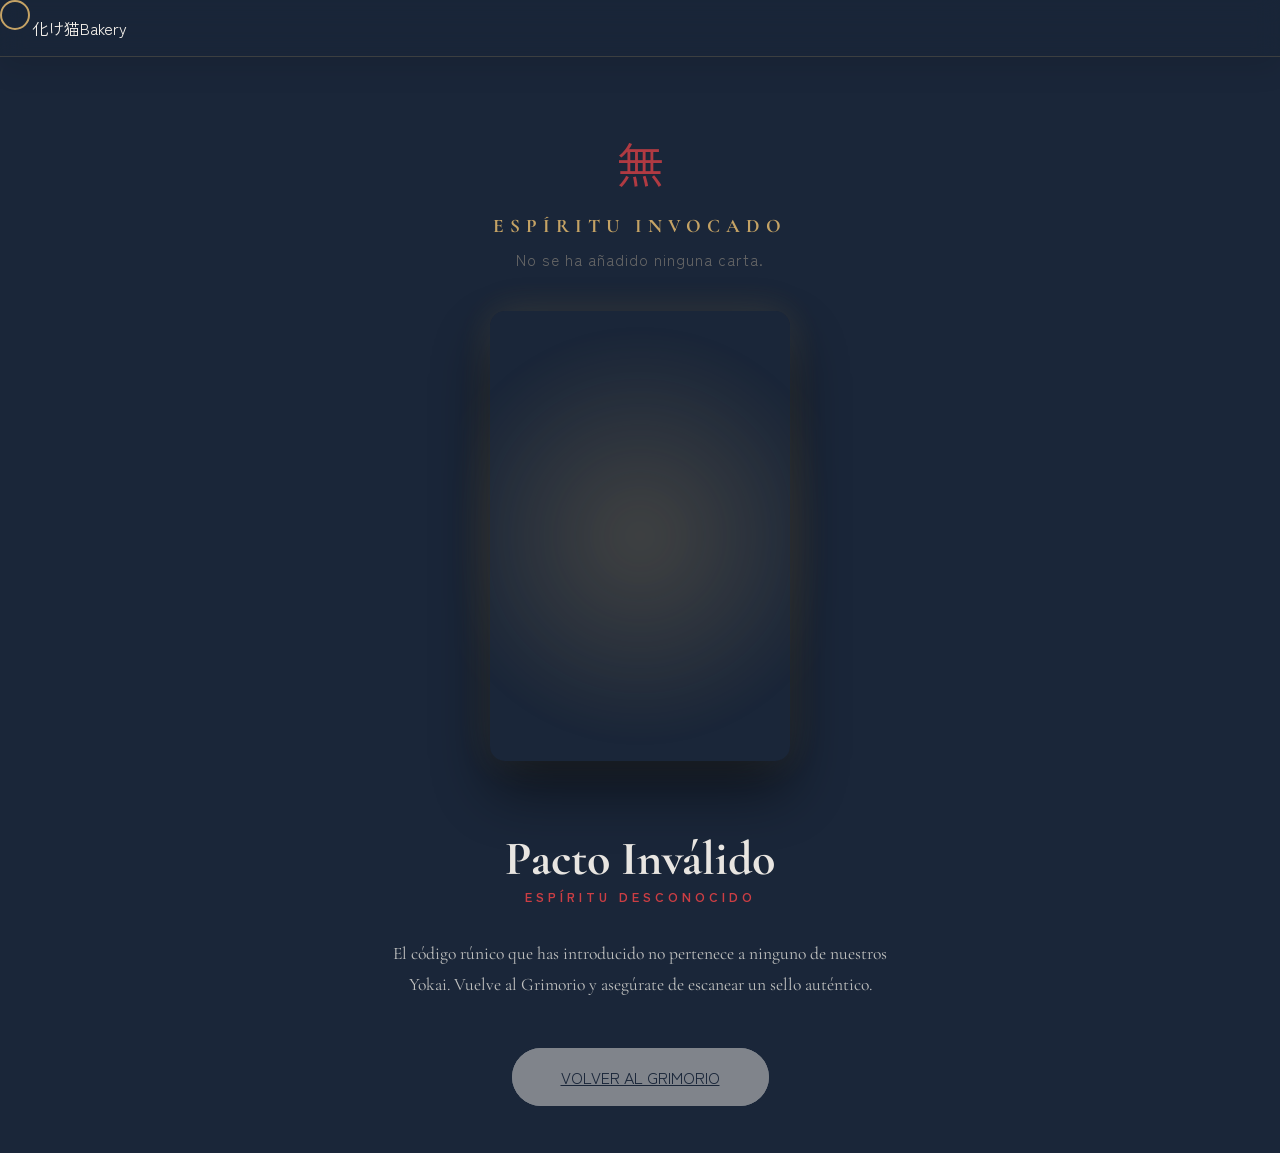
==== commit 0ea4d927: "Mejora Movil El cursor ha desaparecido en dispositivos móviles exitosamente, ahora comprobamos si en" ====
--- a/carta.html
+++ b/carta.html
@@ -2,7 +2,7 @@
 <html lang="es">
 <head>
     <meta charset="UTF-8">
-    <meta name="viewport" content="width=device-width, initial-scale=1.0">
+    <meta name="viewport" content="width=device-width, initial-scale=1.0, shrink-to-fit=no">
     <title>Invocación Completada | Bakeneko Bakery</title>
     
     <link rel="preconnect" href="https://fonts.googleapis.com">
--- a/css/style.css
+++ b/css/style.css
@@ -1,7 +1,7 @@
 /* --- Variables & Reset --- */
 :root {
     --c-indigo:    #1a2639;
-    --c-cream:     #f4f1ea;
+    --c-cream:     #f4f0ea;
     --c-vermilion: #d64045;
     --c-gold:      #c5a365;
     --c-ink:       #0d0d0d;
@@ -22,7 +22,11 @@
     background-color: var(--c-cream);
     color: var(--c-indigo);
     font-family: var(--f-sans);
-    overflow-x: hidden;
+    
+    width: 100%;
+    max-width: 100%;
+    overflow-x: hidden; 
+    position: relative;
 }
 
 
@@ -32,13 +36,46 @@
     top: 0;
     left: 0;
     width: 100%;
-    padding: var(--gutter);
+    padding: 1rem var(--gutter);
     display: flex;
     justify-content: space-between;
     align-items: center;
     z-index: 100;
-    mix-blend-mode: difference;
+    
+    /* 1. El cristal ahumado (Corregido) */
+    background: rgba(26, 38, 57, 0.45); /* Índigo al 45% para dar contraste */
+    backdrop-filter: blur(12px); 
+    -webkit-backdrop-filter: blur(12px); 
+    
+    /* 2. Línea sutil dorada */
+    border-bottom: 1px solid rgba(197, 163, 101, 0.2); 
+    box-shadow: 0 10px 30px rgba(0, 0, 0, 0.1);
+    
     color: var(--c-cream);
+    transition: transform 0.4s cubic-bezier(0.2, 1, 0.3, 1), background 0.3s ease;
+}
+
+.main-nav.nav-hidden {
+    transform: translateY(-100%);
+}
+
+.logo {
+    text-decoration: none; 
+    display: flex;        
+    align-items: center;
+}
+
+.logo img {
+    height: 35px;
+    width: auto;
+    object-fit: contain;
+    transition: transform 0.3s ease;
+    /* Sombra protectora para el logo */
+    filter: drop-shadow(0px 2px 4px rgba(0, 0, 0, 0.5)); 
+}
+
+.logo:hover img {
+    transform: scale(1.05); /* Pequeño efecto al pasar el ratón */
 }
 
 .lang-btn {
@@ -1101,7 +1138,16 @@
 .checkout-btn:hover { background: var(--c-gold); color: var(--c-indigo); border-color: var(--c-gold); }
 
 /* Notificación visual (Puntito rojo) en el menú principal */
-.cart-trigger { cursor: pointer; display: flex; align-items: center; gap: 0.5rem; position: relative; }
+.cart-trigger { 
+    cursor: pointer; 
+    display: flex; 
+    align-items: center; 
+    gap: 0.5rem; 
+    position: relative; 
+    color: var(--c-cream);
+    /* Sombra protectora para el texto */
+    text-shadow: 0px 2px 4px rgba(0, 0, 0, 0.5);
+}
 .cart-dot {
     position: absolute; top: -8px; right: -20px; background: var(--c-vermilion); color: white; font-size: 0.8rem; font-weight: bold; width: 22px; height: 22px; border-radius: 50%; display: flex; justify-content: center; align-items: center; opacity: 0; transition: all 0.3s ease; transform: scale(0);
 }
@@ -1797,4 +1843,101 @@
 [data-id="p11"] .stamp-seal { background: var(--c-indigo); color: var(--c-cream); }
 [data-id="p13"] .stamp-seal { background: #4A7C82; } /* Color Kappa */
 [data-id="p14"] .stamp-seal { background: var(--c-ink); }
-[data-id="p15"] .stamp-seal { background: #e0e0e0; color: var(--c-indigo); }+[data-id="p15"] .stamp-seal { background: #e0e0e0; color: var(--c-indigo); }
+
+
+
+
+/* =========================================
+   RESPONSIVIDAD Y ADAPTACIÓN MÓVIL (UX/UI)
+   ========================================= */
+
+/* --- TABLETS (Pantallas medianas) --- */
+@media (max-width: 900px) {
+    .products-grid { 
+        grid-template-columns: repeat(2, 1fr); 
+        gap: 3rem 2rem; 
+    }
+}
+
+/* --- MÓVILES (Pantallas pequeñas) --- */
+@media (max-width: 600px) {
+    /* 1. Catálogo a 2 columnas (Evita el scroll infinito) */
+    .products-grid { 
+        grid-template-columns: repeat(2, 1fr); 
+        gap: 2.5rem 1rem; /* Reducimos el hueco para aprovechar la pantalla */
+        padding: 3rem 5%;
+    }
+
+    /* 2. Textos de los productos más finos para que no salten de línea */
+    .card-info h4 {
+        font-size: 1.1rem;
+    }
+    .card-info .type {
+        font-size: 0.6rem;
+        letter-spacing: 2px;
+    }
+
+    /* 3. ¡Vital para UX táctil! El botón (+) debe estar siempre visible en móvil */
+    .quick-add-btn {
+        opacity: 1; /* Siempre visible */
+        transform: translateY(0);
+        width: 35px; /* Ligeramente más pequeño para no tapar el postre */
+        height: 35px;
+        font-size: 1.4rem;
+        bottom: 0px;
+        right: 0px;
+        background: rgba(244, 241, 234, 0.85); /* Un poco translúcido */
+        backdrop-filter: blur(4px);
+    }
+
+    /* 4. Ajustes de la cabecera de la tienda */
+    .section-header {
+        margin-bottom: 2rem;
+    }
+    .section-header h3 {
+        font-size: 2rem; /* Título principal más equilibrado */
+    }
+    
+    /* 5. Filtros (Tabs) más compactos para que quepan todos */
+    .tabs {
+        gap: 1rem;
+        margin-bottom: 3rem;
+    }
+    .tab-btn {
+        font-size: 0.6rem;
+        letter-spacing: 2px;
+    }
+
+    /* 6. Ajuste del Modal (Ventana emergente) para que la foto no aplaste al texto */
+    .modal-content {
+        grid-template-columns: 1fr; /* Pasa de 2 columnas a 1 sola */
+        grid-template-rows: 40% 60%; /* Arriba la foto, abajo el texto */
+        height: 85vh;
+        overflow-y: auto;
+    }
+    .modal-text {
+        padding: 2rem;
+    }
+    .modal-title {
+        font-size: 2rem;
+    }
+    
+}
+
+
+
+/* =========================================
+   DESACTIVAR CURSOR NEO-UKIYO-E EN TÁCTIL
+   ========================================= */
+@media (hover: none) and (pointer: coarse) {
+    /* 1. Ocultamos el anillo dorado por completo */
+    #neo-cursor {
+        display: none !important;
+    }
+    
+    /* 2. Devolvemos el comportamiento natural al dedo (quitamos el cursor: none) */
+    body, * {
+        cursor: auto !important;
+    }
+}
